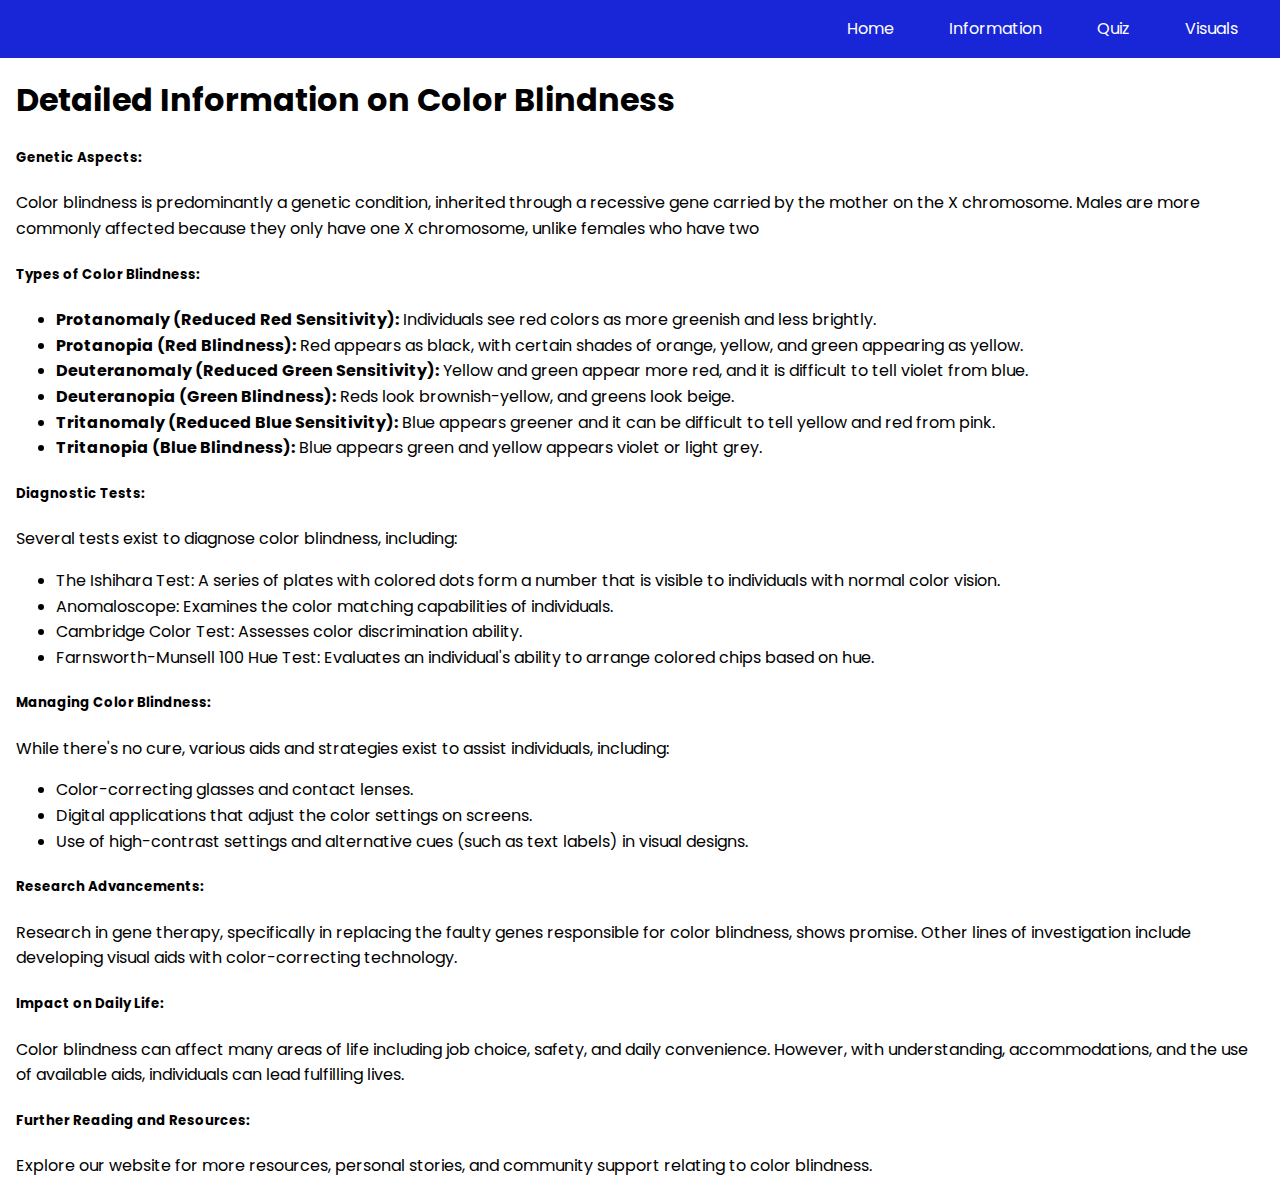
==== UIUX Group Project/information.html @ a67fc528 "adding bootstrap & Jquery, a couple images and info. Adding sources txt file" ====
<!DOCTYPE html>
<html lang="en">

<head>
    <meta charset="UTF-8">
    <meta name="viewport" content="width=device-width, initial-scale=1.0">
    <link rel="stylesheet" href="styles.css">
    <link href="https://fonts.googleapis.com/css2?family=Poppins:wght@300;400;500;700&display=swap" rel="stylesheet">

    <!-- adding boostrap -->
    <link href="https://cdn.jsdelivr.net/npm/bootstrap@5.3.2/dist/css/bootstrap.min.css" rel="stylesheet"
        integrity="sha384-T3c6CoIi6uLrA9TneNEoa7RxnatzjcDSCmG1MXxSR1GAsXEV/Dwwykc2MPK8M2HN" crossorigin="anonymous">

    <!-- Jquery -->
    <script src="https://ajax.googleapis.com/ajax/libs/jquery/3.7.1/jquery.min.js"></script>

    <title>Information</title>
</head>

<nav id="navbar">
    <a href="index.html">Home</a>
    <a href="information.html">Information</a>
    <a href="quiz.html">Quiz</a>
    <a href="visuals.html">Visuals</a>
</nav>

<body>
    <div class="container m-3">
        <div class="row">
            <div class="col-md-12">

                <h1 class="text-center">Detailed Information on Color Blindness</h1>

                <div class="container-fluid">
                    <div class="card w-100 mb-3">
                        <div class="card-body">
                            <h5 class="card-title">Genetic Aspects:</h5>
                            <p class="card-text">Color blindness is predominantly a genetic condition, inherited through
                                a recessive gene carried by the
                                mother on the X chromosome. Males are more commonly affected because they only have one
                                X chromosome, unlike
                                females who have two</p>
                        </div>
                    </div>
                    <div class="card w-100 mb-3">
                        <div class="card-body">
                            <h5 class="card-title">Types of Color Blindness:</h5>
                            <p class="card-text">
                            <ul>
                                <li><strong>Protanomaly (Reduced Red Sensitivity):</strong> Individuals see red colors
                                    as more greenish and
                                    less brightly.</li>
                                <li><strong>Protanopia (Red Blindness):</strong> Red appears as black, with certain
                                    shades of orange,
                                    yellow, and green appearing as yellow.</li>
                                <li><strong>Deuteranomaly (Reduced Green Sensitivity):</strong> Yellow and green appear
                                    more red, and it is
                                    difficult to tell violet from blue.</li>
                                <li><strong>Deuteranopia (Green Blindness):</strong> Reds look brownish-yellow, and
                                    greens look beige.</li>
                                <li><strong>Tritanomaly (Reduced Blue Sensitivity):</strong> Blue appears greener and it
                                    can be difficult to
                                    tell yellow and red from pink.</li>
                                <li><strong>Tritanopia (Blue Blindness):</strong> Blue appears green and yellow appears
                                    violet or light
                                    grey.</li>
                            </ul>
                            </p>
                        </div>
                    </div>
                    <div class="card w-100 mb-3">
                        <div class="card-body">
                            <h5 class="card-title">Diagnostic Tests:</h5>
                            <p class="card-text">Several tests exist to diagnose color blindness, including:
                            <ul>
                                <li>The Ishihara Test: A series of plates with colored dots form a number that is
                                    visible to individuals
                                    with normal color vision.</li>
                                <li>Anomaloscope: Examines the color matching capabilities of individuals.</li>
                                <li>Cambridge Color Test: Assesses color discrimination ability.</li>
                                <li>Farnsworth-Munsell 100 Hue Test: Evaluates an individual's ability to arrange
                                    colored chips based on
                                    hue.</li>
                            </ul>
                            </p>
                        </div>
                    </div>
                    <div class="card w-100 mb-3">
                        <div class="card-body">
                            <h5 class="card-title">Managing Color Blindness:</h5>
                            <p class="card-text">While there's no cure, various aids and strategies exist to assist
                                individuals, including:
                            <ul>
                                <li>Color-correcting glasses and contact lenses.</li>
                                <li>Digital applications that adjust the color settings on screens.</li>
                                <li>Use of high-contrast settings and alternative cues (such as text labels) in visual
                                    designs.</li>
                            </ul>
                            </p>
                        </div>
                    </div>
                    <div class="card w-100 mb-3">
                        <div class="card-body">
                            <h5 class="card-title">Research Advancements:</h5>
                            <p class="card-text">Research in gene therapy, specifically in replacing the faulty genes
                                responsible for color blindness, shows
                                promise. Other lines of investigation include developing visual aids with
                                color-correcting technology.
                            </p>
                        </div>
                    </div>
                    <div class="card w-100 mb-3">
                        <div class="card-body">
                            <h5 class="card-title">Impact on Daily Life:</h5>
                            <p class="card-text">Color blindness can affect many areas of life including job choice,
                                safety, and daily convenience. However,
                                with understanding, accommodations, and the use of available aids, individuals can lead
                                fulfilling lives.
                            </p>
                        </div>
                    </div>
                    <div class="card w-100 mb-3">
                        <div class="card-body">
                            <h5 class="card-title">Further Reading and Resources:</h5>
                            <p class="card-text">Explore our website for more resources, personal stories, and community
                                support relating to color blindness.
                            </p>
                        </div>
                    </div>
                </div>
            </div>
        </div>
    </div>
</body>

</html>
---- UIUX Group Project/styles.css ----
body,
h1,
h2,
h3,
p {
  margin: 0;
  padding: 0;
  font-family: "Poppins", sans-serif;
}

body {
  line-height: 1.6;
}

main {
  padding: 1rem;
}

header {
  padding: 1rem;
}

/* header h1 {
  margin: 0;
  font-size: 2rem;
} */

.container {
  padding: 1rem;
}

#navbar {
  background-color: #1926d7;
  color: white;
  text-align: right;
  padding: 1rem;
}

#navbar a {
  color: #ffffff;
  text-decoration: none;
  margin: 0.8rem;
  padding: 0.8rem;
  transition: background-color 0.3s ease;
  border-radius: 12px;
}

button {
    padding: 15px 20px;
    background-color: #007bff;
    color: white;
    border: none;
    border-radius: 5px;
    cursor: pointer;
}

button:hover {
    background-color: #0056b3;
}

#navbar a:hover {
  background-color: #3840ac;
}


.question {
  margin-bottom: 20px;
  padding: 10px;
  background-color: #fff;
  border-radius: 5px;
}

.question h2 {
  margin-bottom: 20px;
  font-weight: bold;
}

input[type="radio"],
label {
  margin-top: 5px;
  margin-right: 10px;
  vertical-align: middle;
}

#result-container {
  margin-top: 20px;
  padding: 10px;
  background-color: #dff0d8;
  color: #3c763d;
  border-radius: 5px;
}
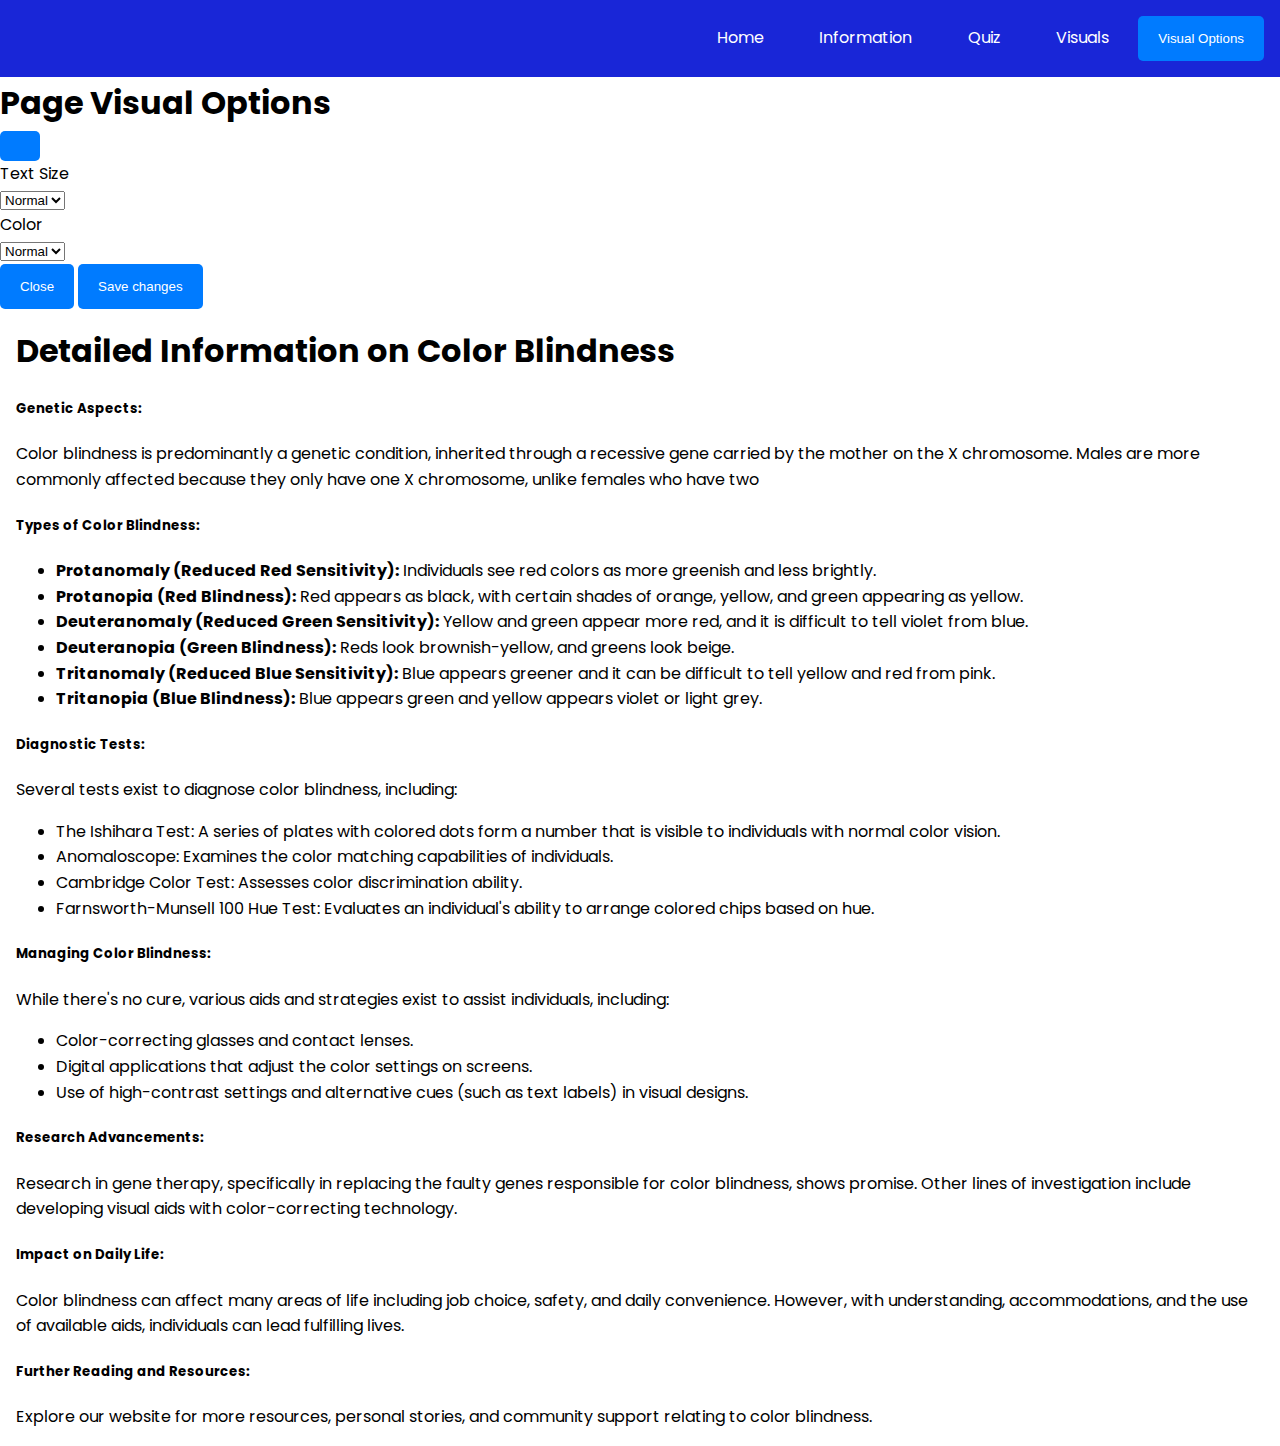
==== commit 096d36bc: "added links to home page, new visual opts feature." ====
--- a/UIUX Group Project/information.html
+++ b/UIUX Group Project/information.html
@@ -14,6 +14,10 @@
     <!-- Jquery -->
     <script src="https://ajax.googleapis.com/ajax/libs/jquery/3.7.1/jquery.min.js"></script>
 
+    <!-- boostrap for modal -->
+    <script src="https://cdnjs.cloudflare.com/ajax/libs/popper.js/1.12.3/umd/popper.min.js" integrity="sha384-vFJXuSJphROIrBnz7yo7oB41mKfc8JzQZiCq4NCceLEaO4IHwicKwpJf9c9IpFgh" crossorigin="anonymous"></script>
+    <script src="https://maxcdn.bootstrapcdn.com/bootstrap/4.0.0-beta.2/js/bootstrap.min.js" integrity="sha384-alpBpkh1PFOepccYVYDB4do5UnbKysX5WZXm3XxPqe5iKTfUKjNkCk9SaVuEZflJ" crossorigin="anonymous"></script>
+    
     <title>Information</title>
 </head>
 
@@ -22,9 +26,42 @@
     <a href="information.html">Information</a>
     <a href="quiz.html">Quiz</a>
     <a href="visuals.html">Visuals</a>
+    <button type="button" id="modal-btn-act" class="btn btn-secondary" data-toggle="modal" data-target="#exampleModal">Visual Options</button>
 </nav>
 
 <body>
+
+    <!-- Modal -->
+    <div class="modal fade" id="exampleModal" tabindex="-1" aria-labelledby="exampleModalLabel" aria-hidden="true">
+        <div class="modal-dialog">
+        <div class="modal-content">
+            <div class="modal-header">
+            <h1 class="modal-title fs-5" id="exampleModalLabel">Page Visual Options</h1>
+            <button type="button" class="btn-close" data-dismiss="modal" aria-label="Close"></button>
+            </div>
+            <div class="modal-body">
+                <p>Text Size</p>
+                <select id="textSize" class="form-select mb-2" aria-label="Default select example">
+                    <option selected value="0">Normal</option>
+                    <option value="1">Large</option>
+                    <option value="2">Small</option>
+                    </select>
+                
+                <p>Color</p>
+                <select id="pageColor" class="form-select" aria-label="Default select example">
+                    <option selected value="0">Normal</option>
+                    <option value="1">Gray</option>
+                    <option value="2">Red</option>
+                </select>
+            </div>
+            <div class="modal-footer">
+            <button type="button" class="btn btn-secondary" data-dismiss="modal">Close</button>
+            <button type="button" class="btn btn-primary" id="visualOpts">Save changes</button>
+            </div>
+        </div>
+        </div>
+    </div>
+
     <div class="container m-3">
         <div class="row">
             <div class="col-md-12">
@@ -133,4 +170,5 @@
     </div>
 </body>
 
-</html>+</html>
+<script src="script.js"></script>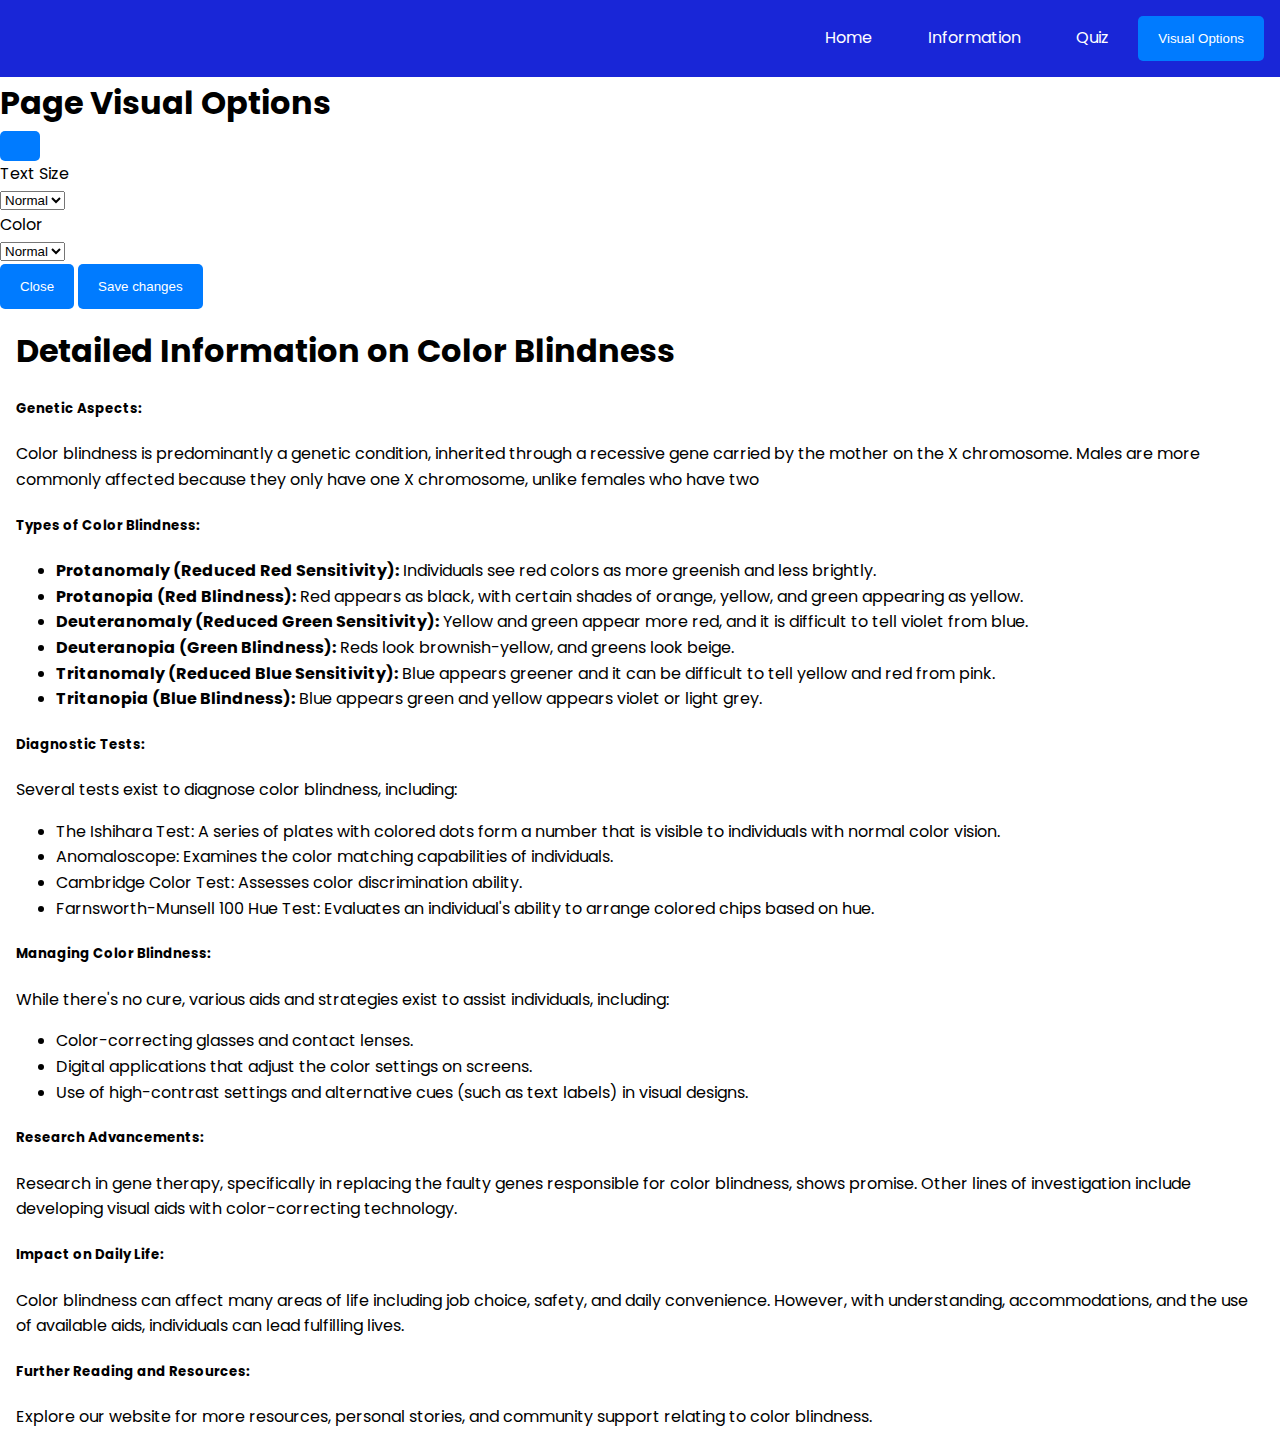
==== commit 73e6d310: "got rid of visuals" ====
--- a/UIUX Group Project/information.html
+++ b/UIUX Group Project/information.html
@@ -25,7 +25,6 @@
     <a href="index.html">Home</a>
     <a href="information.html">Information</a>
     <a href="quiz.html">Quiz</a>
-    <a href="visuals.html">Visuals</a>
     <button type="button" id="modal-btn-act" class="btn btn-secondary" data-toggle="modal" data-target="#exampleModal">Visual Options</button>
 </nav>
 
